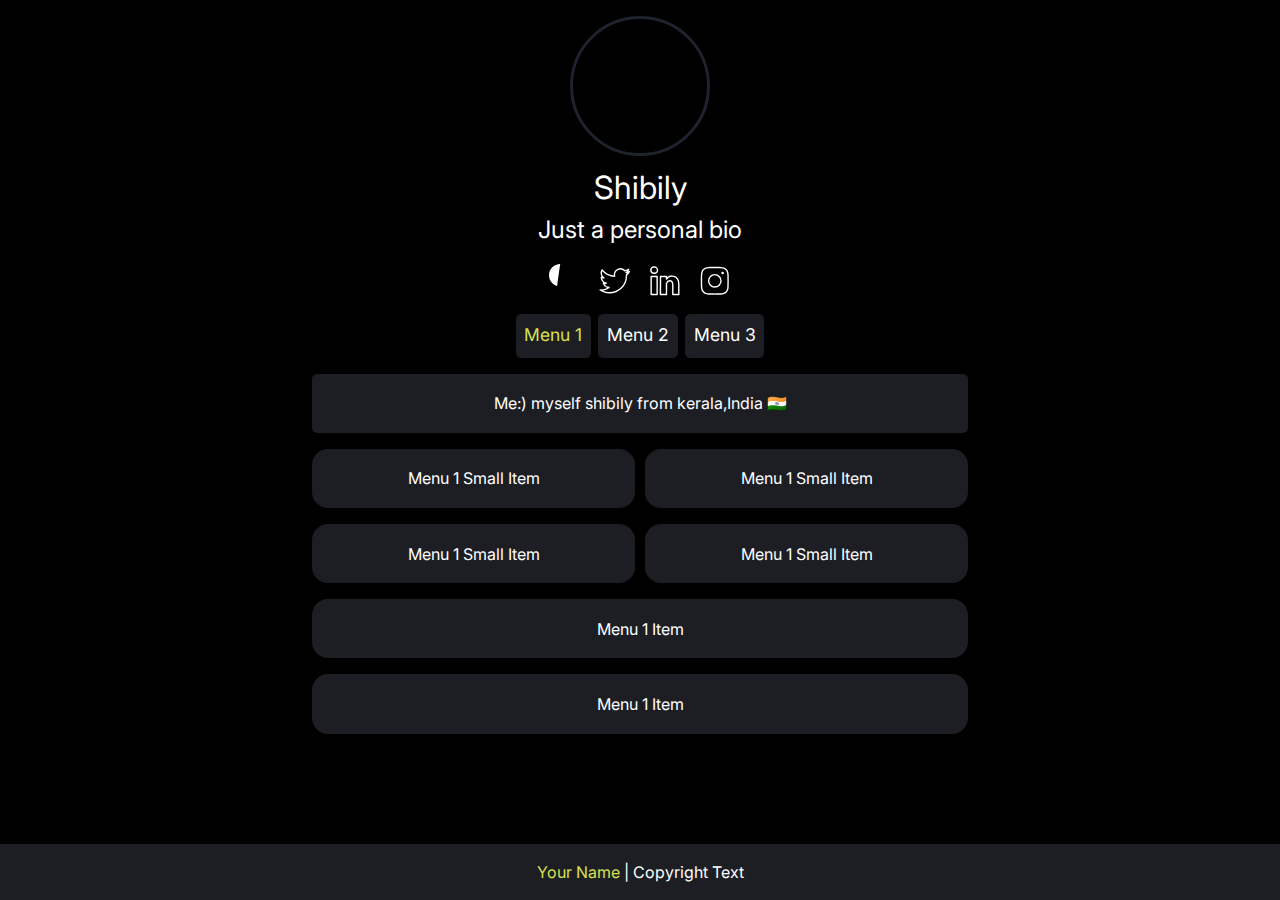
==== index.html @ 72486b12 "Update index.html" ====
<!DOCTYPE html>
<html lang="en">
  <head>
    <meta charset="UTF-8">
    <meta http-equiv="X-UA-Compatible" content="IE=edge">
    <meta name="viewport" content="width=device-width, initial-scale=1.0">
    <title>links-website</title>
    <meta name="description" content="List all your links on one website.">
    <meta property="og:title" content="links-website" />
    <meta property="og:description" content="List all your links on one website." />
    <meta property="og:image" content="img/logo.png" />
    <meta property="og:author" content="John Doe" />
    <link rel="stylesheet" href="https://fonts.googleapis.com/css2?family=Inter:wght@400&amp;display=swap">
    <link rel="stylesheet" href="css/reset.css">
    <link rel="stylesheet" href="css/style.css">
  </head>
  <body>
    <header>
    <!-- Logo, Title and Description Codes Start -->
      <div class="header_img flex_column_center">
        <img src="img/logo.png" alt="Logo" />
      </div>
      <div class="header_text flex_column_center">
        <h1>Shibily</h1>
        <h2>Just a personal bio</h2>
      </div>
    <!-- Logo, Title and Description Codes End -->  

    <!-- Social Media Icons Codes Start -->
      <div class="header_svg_list flex_row_center">

        <!-- Icon 1 Codes -->
        <div class="header_svg_item">
          <a href="https://gitHub.com/Hackermanker" target="_blank" rel="nofollow">
            <svg enable-background="new 0 0 24 24" viewBox="0 0 24 24">
              <path d="M8 0C3.58 0 0 3.58 0 8c0 3.54 2.29 6.53 5.47 7.59.4.07.55-.17.55-.38 0-19-01-82-.01-1.49-2.01.37-2.53-.49- 2.69-.94-.09-.23-.48-.94-.82-1.13-.28-15-.68-.52-.01-.53.63-.01 1.08.58 1.23.82.72 1.21 1.87.87 2.33.66.07.52.28-.87.51- 1.07-1.78-.2-3.64-.89-3.64-3.95 0-.87.31-1.59.82- 2.15-.08-.2-.36-1.02.08-2.12 0 0.67-.21 2.2.82.64-.18 1.32-.27 2-.27.68 0 1.36.09 2.27 1.53-1.04 2.2-.82 2.2-.82.44 1.1.16 1.92.08 2.12.51.56.82 1.27.82 2.15 0 3.07-1.87 3.75-3.65 3.95.29.25.54.73.54 1.48 0 1.07-.01 1.93-.01 2.2 0 .21.15.46.55.38A8.013 8.013 0 0 0 16 8c0-4.42- 3.58-8-8-82"></path>
            </svg>
          </a>
        </div>
        <!-- Icon 2 Codes -->
        <div class="header_svg_item">
          <a href="#link" target="_blank" rel="nofollow">
            <svg enable-background="new 0 0 24 24" viewBox="0 0 24 24">
              <path d="M8.1,21.034A12.717,12.717,0,0,1,1.23,19.019a.5.5,0,0,1,.329-.917,8.273,8.273,0,0,0,4.992-1,4.807,4.807,0,0,1-3.173-3.13.5.5,0,0,1,.348-.636A4.821,4.821,0,0,1,1.843,9.523a.548.548,0,0,1,.247-.458.506.506,0,0,1,.5-.034l.091.049A4.816,4.816,0,0,1,2.529,4a.507.507,0,0,1,.393-.247.5.5,0,0,1,.427.183,11.781,11.781,0,0,0,7.9,4.27c-.013-.144-.02-.289-.02-.435a4.81,4.81,0,0,1,8.116-3.493,8.157,8.157,0,0,0,2.32-.93.5.5,0,0,1,.73.583,4.781,4.781,0,0,1-.662,1.32c.191-.067.378-.143.563-.225a.5.5,0,0,1,.585.135.5.5,0,0,1,.034.6,9.2,9.2,0,0,1-2.057,2.2c0,.1,0,.208,0,.313A12.636,12.636,0,0,1,8.1,21.034ZM3.527,19.105a11.72,11.72,0,0,0,4.577.929A11.645,11.645,0,0,0,19.863,8.275c0-.179,0-.357-.012-.533a.5.5,0,0,1,.207-.43,8.181,8.181,0,0,0,.959-.81,9.068,9.068,0,0,1-.932.16.5.5,0,0,1-.316-.925,3.857,3.857,0,0,0,.977-.837,9.013,9.013,0,0,1-1.465.418.5.5,0,0,1-.461-.148,3.812,3.812,0,0,0-6.491,3.473.5.5,0,0,1-.1.434.489.489,0,0,1-.409.179A12.772,12.772,0,0,1,3.09,5.167,3.812,3.812,0,0,0,4.573,9.591a.5.5,0,0,1,.2.569.523.523,0,0,1-.491.347,4.772,4.772,0,0,1-1.36-.242A3.813,3.813,0,0,0,5.9,13.257a.5.5,0,0,1,.033.972,6.63,6.63,0,0,1-1.279.17,3.809,3.809,0,0,0,3.236,1.914.5.5,0,0,1,.3.894A9.081,9.081,0,0,1,3.527,19.105Z"></path>
            </svg>
          </a>
        </div>
        <!-- Icon 3 Codes -->
        <div class="header_svg_item">
          <a href="#link" target="_blank" rel="nofollow">
            <svg enable-background="new 0 0 24 24" viewBox="0 0 24 24">
              <path d="M4.425,1.671A2.738,2.738,0,0,0,1.5,4.4,2.71,2.71,0,0,0,4.369,7.128H4.4a2.734,2.734,0,1,0,.028-5.457ZM4.4,6.128H4.369a1.736,1.736,0,1,1,.056-3.457A1.737,1.737,0,1,1,4.4,6.128Z"></path>
              <path d="M6.541,8.431H2.253a.5.5,0,0,0-.5.5v12.9a.5.5,0,0,0,.5.5H6.541a.5.5,0,0,0,.5-.5V8.931A.5.5,0,0,0,6.541,8.431Zm-.5,12.9H2.753V9.431H6.041Z"></path>
              <path d="M17.064,8.128A4.691,4.691,0,0,0,13.7,9.362V8.931a.5.5,0,0,0-.5-.5H8.914a.5.5,0,0,0-.5.523c.053,1.183,0,12.756,0,12.873a.5.5,0,0,0,.5.5H13.2a.5.5,0,0,0,.5-.5v-7.2a2.749,2.749,0,0,1,.1-.86,1.869,1.869,0,0,1,1.737-1.254c.413,0,1.671,0,1.671,2.417v6.9a.5.5,0,0,0,.5.5H22a.5.5,0,0,0,.5-.5v-7.4C22.5,10.485,20.467,8.128,17.064,8.128Zm4.436,13.2H18.213v-6.4c0-2.973-1.673-3.417-2.671-3.417a2.83,2.83,0,0,0-2.664,1.878,3.253,3.253,0,0,0-.177,1.236v6.7H9.416c.009-2.058.04-9.654.009-11.9H12.7v1.328a.5.5,0,0,0,.92.272,3.769,3.769,0,0,1,3.443-1.9c2.819,0,4.436,1.934,4.436,5.305Z"></path>
            </svg>
          </a>
        </div>
        <!-- Icon 4 Codes -->
        <div class="header_svg_item">
          <a href="#link" target="_blank" rel="nofollow">
            <svg enable-background="new 0 0 24 24" viewBox="0 0 24 24">
              <path d="M21.938,7.71a7.329,7.329,0,0,0-.456-2.394,4.615,4.615,0,0,0-1.1-1.694,4.61,4.61,0,0,0-1.7-1.1,7.318,7.318,0,0,0-2.393-.456C15.185,2.012,14.817,2,12,2s-3.185.012-4.29.062a7.329,7.329,0,0,0-2.394.456,4.615,4.615,0,0,0-1.694,1.1,4.61,4.61,0,0,0-1.1,1.7A7.318,7.318,0,0,0,2.062,7.71C2.012,8.814,2,9.182,2,12s.012,3.186.062,4.29a7.329,7.329,0,0,0,.456,2.394,4.615,4.615,0,0,0,1.1,1.694,4.61,4.61,0,0,0,1.7,1.1,7.318,7.318,0,0,0,2.393.456c1.1.05,1.472.062,4.29.062s3.186-.012,4.29-.062a7.329,7.329,0,0,0,2.394-.456,4.9,4.9,0,0,0,2.8-2.8,7.318,7.318,0,0,0,.456-2.393c.05-1.1.062-1.472.062-4.29S21.988,8.814,21.938,7.71Zm-1,8.534a6.351,6.351,0,0,1-.388,2.077,3.9,3.9,0,0,1-2.228,2.229,6.363,6.363,0,0,1-2.078.388C15.159,20.988,14.8,21,12,21s-3.159-.012-4.244-.062a6.351,6.351,0,0,1-2.077-.388,3.627,3.627,0,0,1-1.35-.879,3.631,3.631,0,0,1-.879-1.349,6.363,6.363,0,0,1-.388-2.078C3.012,15.159,3,14.8,3,12s.012-3.159.062-4.244A6.351,6.351,0,0,1,3.45,5.679a3.627,3.627,0,0,1,.879-1.35A3.631,3.631,0,0,1,5.678,3.45a6.363,6.363,0,0,1,2.078-.388C8.842,3.012,9.205,3,12,3s3.158.012,4.244.062a6.351,6.351,0,0,1,2.077.388,3.627,3.627,0,0,1,1.35.879,3.631,3.631,0,0,1,.879,1.349,6.363,6.363,0,0,1,.388,2.078C20.988,8.841,21,9.2,21,12S20.988,15.159,20.938,16.244Z"></path>
              <path d="M17.581,5.467a.953.953,0,1,0,.952.952A.954.954,0,0,0,17.581,5.467Z"></path>
              <path d="M12,7.073A4.927,4.927,0,1,0,16.927,12,4.932,4.932,0,0,0,12,7.073Zm0,8.854A3.927,3.927,0,1,1,15.927,12,3.932,3.932,0,0,1,12,15.927Z"></path>
            </svg>
          </a>
        </div>
      </div>
    <!-- Social Media Icons Codes End -->

    <!-- Menu Codes Start -->
      <nav>
        <ul class="header_nav_menu_list flex_no_wrap_row_center">
          <li data-target="#main_section_container_1" id="header_nav_menu_item_1" class="header_nav_menu_item" href="">Menu 1</li>
          <li data-target="#main_section_container_2" id="header_nav_menu_item_2" class="header_nav_menu_item" href="">Menu 2</li>
          <li data-target="#main_section_container_3" id="header_nav_menu_item_3" class="header_nav_menu_item" href="">Menu 3</li>
        </ul>
      </nav>
    <!-- Menu Codes End -->
    </header>
    <main>
      <!-- Menu Container 1 Codes Start -->
      <section id="main_section_container_1" class="flex_column_center">
        <!-- Menu Text Item -->
        <div class="main_text_item">
          <p>Me:) myself shibily from kerala,India 🇮🇳</p>
        </div>
        <!-- Menu Small Item -->
        <div class="main_small_button_list">
          <a class="main_small_a_item" href="#link" target="_blank" rel="nofollow">
            <button class="main_small_button_item">Menu 1 Small Item</button>
          </a>
          <a class="main_small_a_item" href="#link" target="_blank" rel="nofollow">
            <button class="main_small_button_item">Menu 1 Small Item</button>
          </a>
        </div>
        <!-- Menu Small Item -->
        <div class="main_small_button_list">
          <a class="main_small_a_item" href="#link" target="_blank" rel="nofollow">
            <button class="main_small_button_item">Menu 1 Small Item</button>
          </a>
          <a class="main_small_a_item" href="#link" target="_blank" rel="nofollow">
            <button class="main_small_button_item">Menu 1 Small Item</button>
          </a>
        </div>
        <!-- Menu Item -->
        <a class="main_a_item" href="#link" target="_blank" rel="nofollow">
          <button class="main_button_item">Menu 1 Item</button>
        </a>
        <!-- Menu Item -->
        <a class="main_a_item" href="#link" target="_blank" rel="nofollow">
          <button class="main_button_item">Menu 1 Item</button>
        </a>
      </section>
      <!-- Menu Container 1 Codes End -->

      <!-- Menu Container 2 Codes Start -->
      <section id="main_section_container_2" class="flex_column_center">
        <!-- Menu Text Item -->
        <div class="main_text_item">
          <p>Menu 2 text Lorem ipsum dolor sit amet consectetur adipisicing elit. Animi molestiae nesciunt, exercitationem quaerat maxime non!</p>
        </div>
        <!-- Menu Small Item -->
        <div class="main_small_button_list">
          <a class="main_small_a_item" href="#link" target="_blank" rel="nofollow">
            <button class="main_small_button_item">Menu 2 Small Item</button>
          </a>
          <a class="main_small_a_item" href="#link" target="_blank" rel="nofollow">
            <button class="main_small_button_item">Menu 2 Small Item</button>
          </a>
        </div>
        <!-- Menu Small Item -->
        <div class="main_small_button_list">
          <a class="main_small_a_item" href="#link" target="_blank" rel="nofollow">
            <button class="main_small_button_item">Menu 2 Small Item</button>
          </a>
          <a class="main_small_a_item" href="#link" target="_blank" rel="nofollow">
            <button class="main_small_button_item">Menu 2 Small Item</button>
          </a>
        </div>
        <!-- Menu Item -->
        <a class="main_a_item" href="#link" target="_blank" rel="nofollow">
          <button class="main_button_item">Menu 2 Item</button>
        </a>
        <!-- Menu Item -->
        <a class="main_a_item" href="#link" target="_blank" rel="nofollow">
          <button class="main_button_item">Menu 2 Item</button>
        </a>
      </section>
      <!-- Menu Container 2 Codes End -->

      <!-- Menu Container 3 Codes Start -->
      <section id="main_section_container_3" class="flex_column_center">
        <!-- Menu Text Item -->
        <div class="main_text_item">
          <p>Menu 3 text Lorem ipsum dolor sit amet consectetur adipisicing elit. Animi molestiae nesciunt, exercitationem quaerat maxime non!</p>
        </div>
        <!-- Menu Small Item -->
        <div class="main_small_button_list">
          <a class="main_small_a_item" href="#link" target="_blank" rel="nofollow">
            <button class="main_small_button_item">Menu 3 Small Item</button>
          </a>
          <a class="main_small_a_item" href="#link" target="_blank" rel="nofollow">
            <button class="main_small_button_item">Menu 3 Small Item</button>
          </a>
        </div>
        <!-- Menu Small Item -->
        <div class="main_small_button_list">
          <a class="main_small_a_item" href="#link" target="_blank" rel="nofollow">
            <button class="main_small_button_item">Menu 3 Small Item</button>
          </a>
          <a class="main_small_a_item" href="#link" target="_blank" rel="nofollow">
            <button class="main_small_button_item">Menu 3 Small Item</button>
          </a>
        </div>
        <!-- Menu Item -->
        <a class="main_a_item" href="#link" target="_blank" rel="nofollow">
          <button class="main_button_item">Menu 3 Item</button>
        </a>
        <!-- Menu Item -->
        <a class="main_a_item" href="#link" target="_blank" rel="nofollow">
          <button class="main_button_item">Menu 3 Item</button>
        </a>
      </section>
      <!-- Menu Container 3 Codes End -->
    </main>
    <footer>
      <!-- Footer Codes Start -->
      <div class="footer_div_item flex_row_center">
        <a class="footer_a_item" href="#link">Your Name</a>&nbsp;| Copyright Text
      </div>
    </footer>
      <!-- Footer Codes End -->
    <script src="js/main.js"></script>
  </body>
</html>
---- css/style.css ----
/* From the :root element you can easily change the colors of the design, its size and so on. */
:root {

  /* You can change the font family in the whole design here. (You need to add the font family to the codes.) */
  --font_family: 'Inter', sans-serif;

  /* You can change the font size here, is proportional to all texts. */
  --font_size: 16px;

  /* You can change the background color by typing the color code. (If you do not enter a background-image image, the background-color will be active.) */
  --background_color: #000;
  --background_image: url("../img/wallpaper.png");

  /* You can change the frame thickness and color of the picture by typing the number of pixels and the color code. */
  --image_border_color: #1f232e;
  --image_border_px: 3px;

  /* You can change the width and size of the picture by typing the number of pixels. */
  --image_width: 140px;
  --image_height: 140px;

  /* You can change the colors of the title and description section by typing the color codes. */
  --title_color: #fff;
  --description_color: #fff;

  /* You can change the colors of social media icons by changing the color code. */
  --svg_color: #fff;

  /* You can change the background, text color and active color of the menu by changing the color codes. */
  --menu_background_color: #1d1e24;
  --menu_text_color: #fff;
  --menu_active_text_color: #d7e04f;

  /* You can change the button's background, text color and active color by changing the color codes. */
  --button_background_color: #1d1e24;
  --button_text_color: #fff;
  --button_text_hover_color: #d7e04f;

  /* You can change the background, text color and active color of the text field by changing the color codes. */
  --textarea_background_color: #1d1e24;
  --textarea_text_color: #fff;
  --textarea_link_text_color: #d7e04f;

  /* You can change the background, text color and active color of the footer area by changing the color codes. */
  --footer_background_color: #1d1e24;
  --footer_text_color: #fff;
  --footer_link_text_color: #d7e04f;
}

/* Basic Codes */

body {
  font: var(--font_size) var(--font_family);
  font-weight: 400;
  line-height: 1.5;
  background: var(--background_color) var(--background_image) no-repeat center;
  min-height: 100vh;
  display: flex;
  flex-direction: column;
  flex-wrap: wrap;
}

.flex_column_center {
  display: flex;
  flex-direction: column;
  flex-wrap: wrap;
  justify-content: center;
  align-items: center;
}

.flex_row_center {
  display: flex;
  flex-direction: row;
  flex-wrap: wrap;
  justify-content: center;
  align-items: center;
}

.flex_no_wrap_row_center {
  display: flex;
  flex-direction: row;
  flex-wrap: nowrap;
  justify-content: center;
  align-items: center;
}

/* Logo, Title and Description Codes */

.header_img {
  padding-top: 1em;
}

.header_img img {
  height: var(--image_height);
  width: var(--image_width);
  border: var(--image_border_px) solid var(--image_border_color);
  border-radius: 50%;
  margin-bottom: 0.5em;
}

.header_text h1 {
  color: var(--title_color);
  font-size: 2em;
}

.header_text h2 {
  color: var(--description_color);
  font-size: 1.5em;
}

/* Social Media Icons Codes */

.header_svg_list {
  padding-top: 1em;
}

.header_svg_item {
  width: 2.1em;
  height: 2.1em;
  cursor: pointer;
}

.header_svg_item + .header_svg_item {
  margin-left: 1em;
}

.header_svg_item svg {
  fill: var(--svg_color);
}

/* Menu Codes */

#header_nav_menu_item_1 {
  color: var(--menu_active_text_color);
}

#header_nav_menu_item_2,
#header_nav_menu_item_3 {
  color: var(--menu_text_color);
}


.header_nav_menu_list {
  padding-top: 1em;
  margin-left: 1em;
  margin-right: 1em;
}

.header_nav_menu_item {
  color: var(--menu_text_color);
  background-color: var(--menu_background_color);
  text-align: center;
  list-style-type: none;
  cursor: pointer;
  padding: 0.5em;
  border-radius: 0.3em;
  cursor: pointer;
  transition: 0.10s ease;
  font-size: 1.1em;
}

.header_nav_menu_item + .header_nav_menu_item {
  margin-left: 0.4em;
}

/* Menu Container Codes */

main {
  margin-bottom: auto;
}

#main_section_container_2, #main_section_container_3 {
 display: none;
}

.main_a_item {
  margin-top: 1em;
  text-decoration: none;
}

.main_text_item {
  display: flex;
  align-items: center;
  justify-content: center;
  color: var(--button_text_color);
  background-color: var(--button_background_color);
  width: 41em;
  margin-top: 1em;
  padding: 0.8em;
  border-radius: 0.3em;
  min-height: 3.7em;
  text-align: center;
}

.main_button_item {
  color: var(--button_text_color);
  background-color: var(--button_background_color);
  width: 41em;
  border-radius: 1em;
  min-height: 3.7em;
  text-align: center;
  cursor: pointer;
}

.main_small_button_list {
  display: flex;
  flex-direction: row;
}

.main_small_a_item {
  margin-top: 1em;
  text-decoration: none;
}

.main_small_a_item + .main_small_a_item {
  margin-left: 10px;
}

.main_small_button_item:hover,
.main_button_item:hover {
  color: var(--button_text_hover_color);
  transform: scale(1.02);
  transition: 0.10s ease;
}

.main_small_button_item {
  color: var(--button_text_color);
  background-color: var(--button_background_color);
  width: calc(41em / 2 - 5px);
  border-radius: 1em;
  min-height: 3.7em;
  text-align: center;
  cursor: pointer;
}

/* Footer Codes */

.footer_div_item {
  color: var(--footer_text_color);
  background: var(--footer_background_color);
  padding: 1em;
  margin-top: 1.5em;
}

.footer_a_item {
  color: var(--footer_link_text_color);
  text-decoration: none;
}

/* Responsive Codes */

@media (max-width: 768px) { 
  .main_text_item {
    width: 92vw;
  }

  .main_small_button_item {
    width: calc(92vw / 2 - 5px);;
  }

  .main_button_item {
    width: 92vw;
  }
}
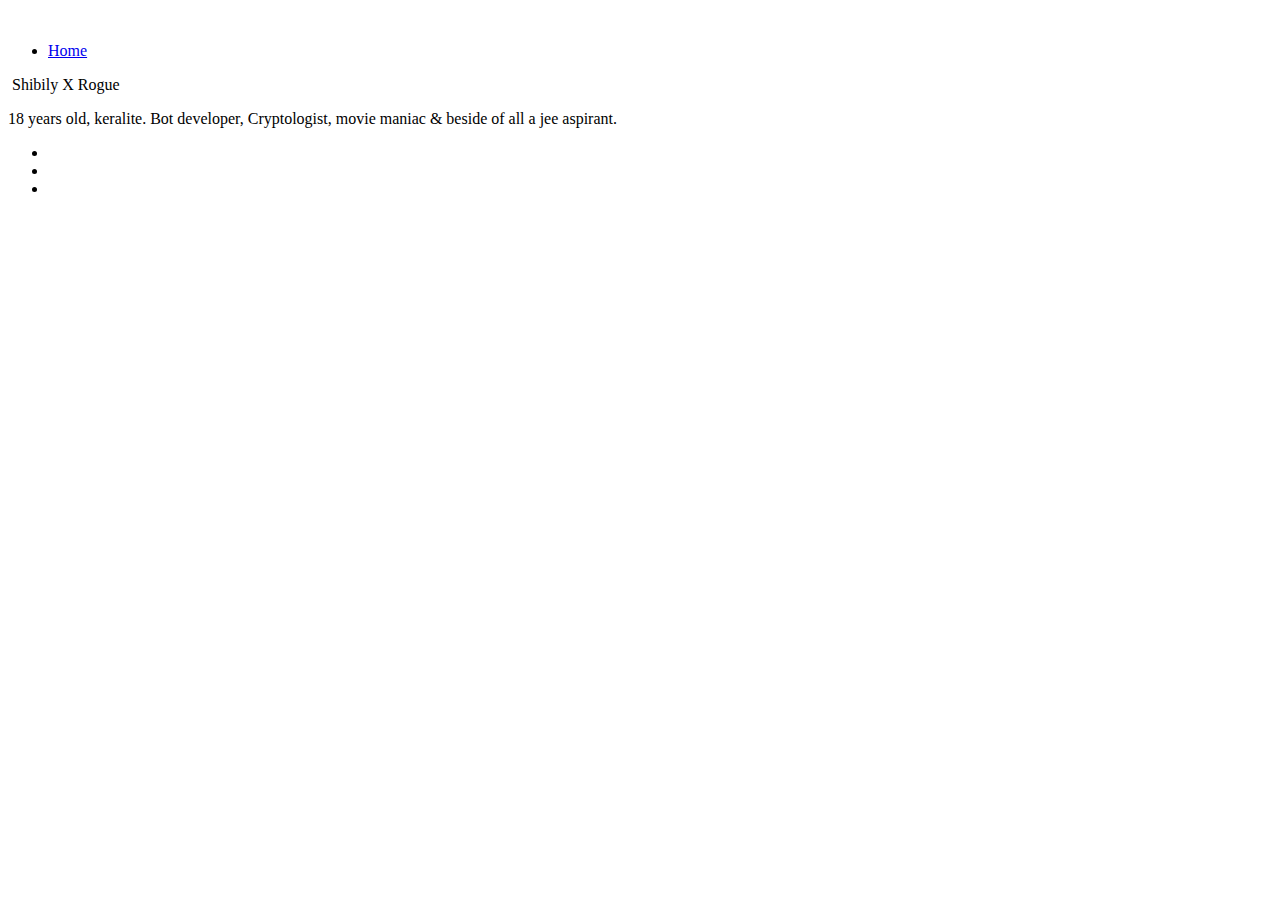
==== commit a1f4269a: "Create index.html" ====
--- a/index.html
+++ b/index.html
@@ -1,196 +1,51 @@
 <!DOCTYPE html>
 <html lang="en">
-  <head>
+<head>
+    <!-- Meta Tags -->
     <meta charset="UTF-8">
     <meta http-equiv="X-UA-Compatible" content="IE=edge">
     <meta name="viewport" content="width=device-width, initial-scale=1.0">
-    <title>links-website</title>
-    <meta name="description" content="List all your links on one website.">
-    <meta property="og:title" content="links-website" />
-    <meta property="og:description" content="List all your links on one website." />
-    <meta property="og:image" content="img/logo.png" />
-    <meta property="og:author" content="John Doe" />
-    <link rel="stylesheet" href="https://fonts.googleapis.com/css2?family=Inter:wght@400&amp;display=swap">
-    <link rel="stylesheet" href="css/reset.css">
-    <link rel="stylesheet" href="css/style.css">
-  </head>
-  <body>
+    <link rel="icon" href="assets/imgs/inaya_pfp.gif">
+    
+    <!-- Title -->
+    <title>🌴 ・ Inaya</title>
+
+    <!-- Css -->
+    <link rel="stylesheet" href="assets/css/style.css">
+
+    <!-- Javascript -->
+    
+    <!-- Fonts -->
+    <link rel="stylesheet" href="https://cdnjs.cloudflare.com/ajax/libs/font-awesome/5.15.2/css/all.min.css" integrity="sha512-HK5fgLBL+xu6dm/Ii3z4xhlSUyZgTT9tuc/hSrtw6uzJOvgRr2a9jyxxT1ely+B+xFAmJKVSTbpM/CuL7qxO8w==" crossorigin="anonymous">
+
+</head>
+<body>
+
     <header>
-    <!-- Logo, Title and Description Codes Start -->
-      <div class="header_img flex_column_center">
-        <img src="img/logo.png" alt="Logo" />
-      </div>
-      <div class="header_text flex_column_center">
-        <h1>Shibily</h1>
-        <h2>Just a personal bio</h2>
-      </div>
-    <!-- Logo, Title and Description Codes End -->  
+        <nav>
+            <div class="header_logo">
+                <img src="assets/imgs/inaya_pfp.gif" alt="" srcset="">
+            </div>
+            <div class="header_links">
+                <ul class="nav_links">
+                    <li class="nav_link"><a href="#">Home</a></li>
+                    <!-- <li class="nav_link"><a href="#">Shop</a></li> -->
+                    <!-- <li class="nav_link"><a href="#">Repos</a></li> -->
+                </ul>
+            </div>
+        </nav>
+    </header>
 
-    <!-- Social Media Icons Codes Start -->
-      <div class="header_svg_list flex_row_center">
+    <section class="main">
+        <img src="assets/imgs/kaneki_pfp.gif" alt="" srcset="">
+        <span>Shibily X Rogue</span>
+        <p>18 years old, keralite. Bot developer, Cryptologist, movie maniac & beside of all a jee aspirant.</p>
+        <ul>
+            <li><a target="_blank" href="https://discord.gg/JuEeGweHrb"><i class="fab fa-discord"></i></a></li>
+            <li><a target="_blank" href="https://github.com/KanekiWeb"><i class="fab fa-github"></i></a></li>
+            <li><a target="_blank" href="https://www.youtube.com/channel/UC-XII5SSqbMOF1UX3N0Gl8g"><i class="fab fa-youtube"></i></a></li>
+        </ul>
+    </section>
 
-        <!-- Icon 1 Codes -->
-        <div class="header_svg_item">
-          <a href="https://gitHub.com/Hackermanker" target="_blank" rel="nofollow">
-            <svg enable-background="new 0 0 24 24" viewBox="0 0 24 24">
-              <path d="M8 0C3.58 0 0 3.58 0 8c0 3.54 2.29 6.53 5.47 7.59.4.07.55-.17.55-.38 0-19-01-82-.01-1.49-2.01.37-2.53-.49- 2.69-.94-.09-.23-.48-.94-.82-1.13-.28-15-.68-.52-.01-.53.63-.01 1.08.58 1.23.82.72 1.21 1.87.87 2.33.66.07.52.28-.87.51- 1.07-1.78-.2-3.64-.89-3.64-3.95 0-.87.31-1.59.82- 2.15-.08-.2-.36-1.02.08-2.12 0 0.67-.21 2.2.82.64-.18 1.32-.27 2-.27.68 0 1.36.09 2.27 1.53-1.04 2.2-.82 2.2-.82.44 1.1.16 1.92.08 2.12.51.56.82 1.27.82 2.15 0 3.07-1.87 3.75-3.65 3.95.29.25.54.73.54 1.48 0 1.07-.01 1.93-.01 2.2 0 .21.15.46.55.38A8.013 8.013 0 0 0 16 8c0-4.42- 3.58-8-8-82"></path>
-            </svg>
-          </a>
-        </div>
-        <!-- Icon 2 Codes -->
-        <div class="header_svg_item">
-          <a href="#link" target="_blank" rel="nofollow">
-            <svg enable-background="new 0 0 24 24" viewBox="0 0 24 24">
-              <path d="M8.1,21.034A12.717,12.717,0,0,1,1.23,19.019a.5.5,0,0,1,.329-.917,8.273,8.273,0,0,0,4.992-1,4.807,4.807,0,0,1-3.173-3.13.5.5,0,0,1,.348-.636A4.821,4.821,0,0,1,1.843,9.523a.548.548,0,0,1,.247-.458.506.506,0,0,1,.5-.034l.091.049A4.816,4.816,0,0,1,2.529,4a.507.507,0,0,1,.393-.247.5.5,0,0,1,.427.183,11.781,11.781,0,0,0,7.9,4.27c-.013-.144-.02-.289-.02-.435a4.81,4.81,0,0,1,8.116-3.493,8.157,8.157,0,0,0,2.32-.93.5.5,0,0,1,.73.583,4.781,4.781,0,0,1-.662,1.32c.191-.067.378-.143.563-.225a.5.5,0,0,1,.585.135.5.5,0,0,1,.034.6,9.2,9.2,0,0,1-2.057,2.2c0,.1,0,.208,0,.313A12.636,12.636,0,0,1,8.1,21.034ZM3.527,19.105a11.72,11.72,0,0,0,4.577.929A11.645,11.645,0,0,0,19.863,8.275c0-.179,0-.357-.012-.533a.5.5,0,0,1,.207-.43,8.181,8.181,0,0,0,.959-.81,9.068,9.068,0,0,1-.932.16.5.5,0,0,1-.316-.925,3.857,3.857,0,0,0,.977-.837,9.013,9.013,0,0,1-1.465.418.5.5,0,0,1-.461-.148,3.812,3.812,0,0,0-6.491,3.473.5.5,0,0,1-.1.434.489.489,0,0,1-.409.179A12.772,12.772,0,0,1,3.09,5.167,3.812,3.812,0,0,0,4.573,9.591a.5.5,0,0,1,.2.569.523.523,0,0,1-.491.347,4.772,4.772,0,0,1-1.36-.242A3.813,3.813,0,0,0,5.9,13.257a.5.5,0,0,1,.033.972,6.63,6.63,0,0,1-1.279.17,3.809,3.809,0,0,0,3.236,1.914.5.5,0,0,1,.3.894A9.081,9.081,0,0,1,3.527,19.105Z"></path>
-            </svg>
-          </a>
-        </div>
-        <!-- Icon 3 Codes -->
-        <div class="header_svg_item">
-          <a href="#link" target="_blank" rel="nofollow">
-            <svg enable-background="new 0 0 24 24" viewBox="0 0 24 24">
-              <path d="M4.425,1.671A2.738,2.738,0,0,0,1.5,4.4,2.71,2.71,0,0,0,4.369,7.128H4.4a2.734,2.734,0,1,0,.028-5.457ZM4.4,6.128H4.369a1.736,1.736,0,1,1,.056-3.457A1.737,1.737,0,1,1,4.4,6.128Z"></path>
-              <path d="M6.541,8.431H2.253a.5.5,0,0,0-.5.5v12.9a.5.5,0,0,0,.5.5H6.541a.5.5,0,0,0,.5-.5V8.931A.5.5,0,0,0,6.541,8.431Zm-.5,12.9H2.753V9.431H6.041Z"></path>
-              <path d="M17.064,8.128A4.691,4.691,0,0,0,13.7,9.362V8.931a.5.5,0,0,0-.5-.5H8.914a.5.5,0,0,0-.5.523c.053,1.183,0,12.756,0,12.873a.5.5,0,0,0,.5.5H13.2a.5.5,0,0,0,.5-.5v-7.2a2.749,2.749,0,0,1,.1-.86,1.869,1.869,0,0,1,1.737-1.254c.413,0,1.671,0,1.671,2.417v6.9a.5.5,0,0,0,.5.5H22a.5.5,0,0,0,.5-.5v-7.4C22.5,10.485,20.467,8.128,17.064,8.128Zm4.436,13.2H18.213v-6.4c0-2.973-1.673-3.417-2.671-3.417a2.83,2.83,0,0,0-2.664,1.878,3.253,3.253,0,0,0-.177,1.236v6.7H9.416c.009-2.058.04-9.654.009-11.9H12.7v1.328a.5.5,0,0,0,.92.272,3.769,3.769,0,0,1,3.443-1.9c2.819,0,4.436,1.934,4.436,5.305Z"></path>
-            </svg>
-          </a>
-        </div>
-        <!-- Icon 4 Codes -->
-        <div class="header_svg_item">
-          <a href="#link" target="_blank" rel="nofollow">
-            <svg enable-background="new 0 0 24 24" viewBox="0 0 24 24">
-              <path d="M21.938,7.71a7.329,7.329,0,0,0-.456-2.394,4.615,4.615,0,0,0-1.1-1.694,4.61,4.61,0,0,0-1.7-1.1,7.318,7.318,0,0,0-2.393-.456C15.185,2.012,14.817,2,12,2s-3.185.012-4.29.062a7.329,7.329,0,0,0-2.394.456,4.615,4.615,0,0,0-1.694,1.1,4.61,4.61,0,0,0-1.1,1.7A7.318,7.318,0,0,0,2.062,7.71C2.012,8.814,2,9.182,2,12s.012,3.186.062,4.29a7.329,7.329,0,0,0,.456,2.394,4.615,4.615,0,0,0,1.1,1.694,4.61,4.61,0,0,0,1.7,1.1,7.318,7.318,0,0,0,2.393.456c1.1.05,1.472.062,4.29.062s3.186-.012,4.29-.062a7.329,7.329,0,0,0,2.394-.456,4.9,4.9,0,0,0,2.8-2.8,7.318,7.318,0,0,0,.456-2.393c.05-1.1.062-1.472.062-4.29S21.988,8.814,21.938,7.71Zm-1,8.534a6.351,6.351,0,0,1-.388,2.077,3.9,3.9,0,0,1-2.228,2.229,6.363,6.363,0,0,1-2.078.388C15.159,20.988,14.8,21,12,21s-3.159-.012-4.244-.062a6.351,6.351,0,0,1-2.077-.388,3.627,3.627,0,0,1-1.35-.879,3.631,3.631,0,0,1-.879-1.349,6.363,6.363,0,0,1-.388-2.078C3.012,15.159,3,14.8,3,12s.012-3.159.062-4.244A6.351,6.351,0,0,1,3.45,5.679a3.627,3.627,0,0,1,.879-1.35A3.631,3.631,0,0,1,5.678,3.45a6.363,6.363,0,0,1,2.078-.388C8.842,3.012,9.205,3,12,3s3.158.012,4.244.062a6.351,6.351,0,0,1,2.077.388,3.627,3.627,0,0,1,1.35.879,3.631,3.631,0,0,1,.879,1.349,6.363,6.363,0,0,1,.388,2.078C20.988,8.841,21,9.2,21,12S20.988,15.159,20.938,16.244Z"></path>
-              <path d="M17.581,5.467a.953.953,0,1,0,.952.952A.954.954,0,0,0,17.581,5.467Z"></path>
-              <path d="M12,7.073A4.927,4.927,0,1,0,16.927,12,4.932,4.932,0,0,0,12,7.073Zm0,8.854A3.927,3.927,0,1,1,15.927,12,3.932,3.932,0,0,1,12,15.927Z"></path>
-            </svg>
-          </a>
-        </div>
-      </div>
-    <!-- Social Media Icons Codes End -->
-
-    <!-- Menu Codes Start -->
-      <nav>
-        <ul class="header_nav_menu_list flex_no_wrap_row_center">
-          <li data-target="#main_section_container_1" id="header_nav_menu_item_1" class="header_nav_menu_item" href="">Menu 1</li>
-          <li data-target="#main_section_container_2" id="header_nav_menu_item_2" class="header_nav_menu_item" href="">Menu 2</li>
-          <li data-target="#main_section_container_3" id="header_nav_menu_item_3" class="header_nav_menu_item" href="">Menu 3</li>
-        </ul>
-      </nav>
-    <!-- Menu Codes End -->
-    </header>
-    <main>
-      <!-- Menu Container 1 Codes Start -->
-      <section id="main_section_container_1" class="flex_column_center">
-        <!-- Menu Text Item -->
-        <div class="main_text_item">
-          <p>Me:) myself shibily from kerala,India 🇮🇳</p>
-        </div>
-        <!-- Menu Small Item -->
-        <div class="main_small_button_list">
-          <a class="main_small_a_item" href="#link" target="_blank" rel="nofollow">
-            <button class="main_small_button_item">Menu 1 Small Item</button>
-          </a>
-          <a class="main_small_a_item" href="#link" target="_blank" rel="nofollow">
-            <button class="main_small_button_item">Menu 1 Small Item</button>
-          </a>
-        </div>
-        <!-- Menu Small Item -->
-        <div class="main_small_button_list">
-          <a class="main_small_a_item" href="#link" target="_blank" rel="nofollow">
-            <button class="main_small_button_item">Menu 1 Small Item</button>
-          </a>
-          <a class="main_small_a_item" href="#link" target="_blank" rel="nofollow">
-            <button class="main_small_button_item">Menu 1 Small Item</button>
-          </a>
-        </div>
-        <!-- Menu Item -->
-        <a class="main_a_item" href="#link" target="_blank" rel="nofollow">
-          <button class="main_button_item">Menu 1 Item</button>
-        </a>
-        <!-- Menu Item -->
-        <a class="main_a_item" href="#link" target="_blank" rel="nofollow">
-          <button class="main_button_item">Menu 1 Item</button>
-        </a>
-      </section>
-      <!-- Menu Container 1 Codes End -->
-
-      <!-- Menu Container 2 Codes Start -->
-      <section id="main_section_container_2" class="flex_column_center">
-        <!-- Menu Text Item -->
-        <div class="main_text_item">
-          <p>Menu 2 text Lorem ipsum dolor sit amet consectetur adipisicing elit. Animi molestiae nesciunt, exercitationem quaerat maxime non!</p>
-        </div>
-        <!-- Menu Small Item -->
-        <div class="main_small_button_list">
-          <a class="main_small_a_item" href="#link" target="_blank" rel="nofollow">
-            <button class="main_small_button_item">Menu 2 Small Item</button>
-          </a>
-          <a class="main_small_a_item" href="#link" target="_blank" rel="nofollow">
-            <button class="main_small_button_item">Menu 2 Small Item</button>
-          </a>
-        </div>
-        <!-- Menu Small Item -->
-        <div class="main_small_button_list">
-          <a class="main_small_a_item" href="#link" target="_blank" rel="nofollow">
-            <button class="main_small_button_item">Menu 2 Small Item</button>
-          </a>
-          <a class="main_small_a_item" href="#link" target="_blank" rel="nofollow">
-            <button class="main_small_button_item">Menu 2 Small Item</button>
-          </a>
-        </div>
-        <!-- Menu Item -->
-        <a class="main_a_item" href="#link" target="_blank" rel="nofollow">
-          <button class="main_button_item">Menu 2 Item</button>
-        </a>
-        <!-- Menu Item -->
-        <a class="main_a_item" href="#link" target="_blank" rel="nofollow">
-          <button class="main_button_item">Menu 2 Item</button>
-        </a>
-      </section>
-      <!-- Menu Container 2 Codes End -->
-
-      <!-- Menu Container 3 Codes Start -->
-      <section id="main_section_container_3" class="flex_column_center">
-        <!-- Menu Text Item -->
-        <div class="main_text_item">
-          <p>Menu 3 text Lorem ipsum dolor sit amet consectetur adipisicing elit. Animi molestiae nesciunt, exercitationem quaerat maxime non!</p>
-        </div>
-        <!-- Menu Small Item -->
-        <div class="main_small_button_list">
-          <a class="main_small_a_item" href="#link" target="_blank" rel="nofollow">
-            <button class="main_small_button_item">Menu 3 Small Item</button>
-          </a>
-          <a class="main_small_a_item" href="#link" target="_blank" rel="nofollow">
-            <button class="main_small_button_item">Menu 3 Small Item</button>
-          </a>
-        </div>
-        <!-- Menu Small Item -->
-        <div class="main_small_button_list">
-          <a class="main_small_a_item" href="#link" target="_blank" rel="nofollow">
-            <button class="main_small_button_item">Menu 3 Small Item</button>
-          </a>
-          <a class="main_small_a_item" href="#link" target="_blank" rel="nofollow">
-            <button class="main_small_button_item">Menu 3 Small Item</button>
-          </a>
-        </div>
-        <!-- Menu Item -->
-        <a class="main_a_item" href="#link" target="_blank" rel="nofollow">
-          <button class="main_button_item">Menu 3 Item</button>
-        </a>
-        <!-- Menu Item -->
-        <a class="main_a_item" href="#link" target="_blank" rel="nofollow">
-          <button class="main_button_item">Menu 3 Item</button>
-        </a>
-      </section>
-      <!-- Menu Container 3 Codes End -->
-    </main>
-    <footer>
-      <!-- Footer Codes Start -->
-      <div class="footer_div_item flex_row_center">
-        <a class="footer_a_item" href="#link">Your Name</a>&nbsp;| Copyright Text
-      </div>
-    </footer>
-      <!-- Footer Codes End -->
-    <script src="js/main.js"></script>
-  </body>
+</body>
 </html>
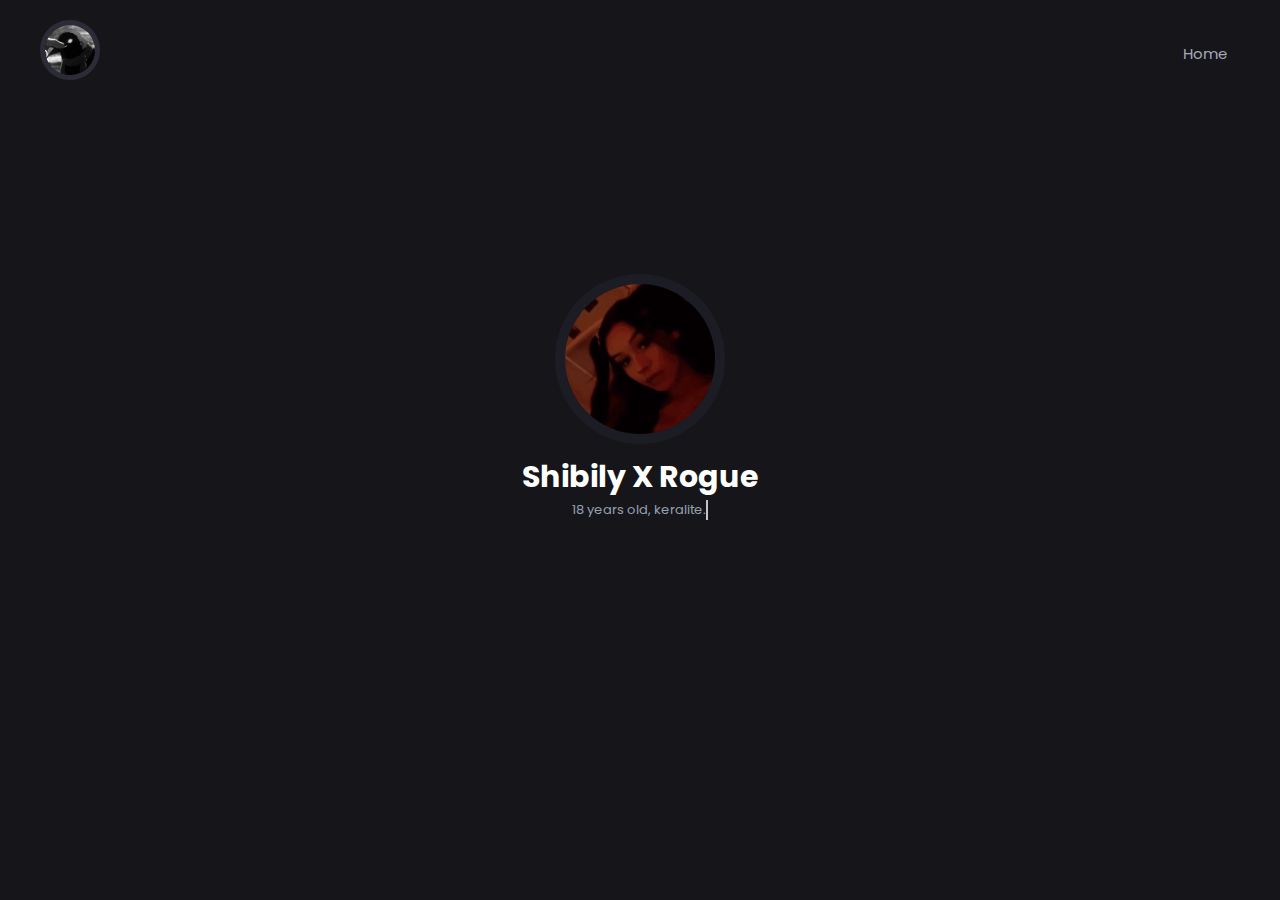
==== commit baa49966: "Update index.html" ====
--- a/index.html
+++ b/index.html
@@ -8,7 +8,7 @@
     <link rel="icon" href="assets/imgs/inaya_pfp.gif">
     
     <!-- Title -->
-    <title>🌴 ・ Inaya</title>
+    <title>Shibily</title>
 
     <!-- Css -->
     <link rel="stylesheet" href="assets/css/style.css">
@@ -39,11 +39,12 @@
     <section class="main">
         <img src="assets/imgs/kaneki_pfp.gif" alt="" srcset="">
         <span>Shibily X Rogue</span>
-        <p>18 years old, keralite. Bot developer, Cryptologist, movie maniac & beside of all a jee aspirant.</p>
+        <p>18 years old, keralite.</p>
         <ul>
-            <li><a target="_blank" href="https://discord.gg/JuEeGweHrb"><i class="fab fa-discord"></i></a></li>
-            <li><a target="_blank" href="https://github.com/KanekiWeb"><i class="fab fa-github"></i></a></li>
+            <li><a target="_blank" href="https://instagram.com/shibi_l___"><i class="fab fa-instagram"></i></a></li>
+            <li><a target="_blank" href="https://github.com/Hackermanker"><i class="fab fa-github"></i></a></li>
             <li><a target="_blank" href="https://www.youtube.com/channel/UC-XII5SSqbMOF1UX3N0Gl8g"><i class="fab fa-youtube"></i></a></li>
+            <li><a target="_blank" href="https://telegram.me/Oriksonic"><i class="fab fa-telegram"></i></a></li>
         </ul>
     </section>
 
--- a/assets/css/style.css
+++ b/assets/css/style.css
@@ -0,0 +1,180 @@
+@import url('https://fonts.googleapis.com/css2?family=Poppins&display=swap');
+@import url('https://fonts.googleapis.com/css2?family=Roboto&display=swap');
+@import url('https://fonts.googleapis.com/css2?family=Montserrat:wght@300&display=swap');
+*, *::before, *::after {
+    padding: 0;
+    margin: 0;
+    scroll-behavior: smooth;
+}
+
+body {
+    background-color: #16161a;
+    color: #fff;
+    font-family: "Poppins", sans-serif;
+}
+
+/* Nav Bar */
+
+header nav {
+    display: flex;
+    flex-direction: row;
+    align-items: center;
+    justify-content: space-between;
+    padding: 20px 40px;
+    animation: fadeInDown .8s;
+}
+
+header nav .header_links ul {
+    display: flex;
+    flex-wrap: wrap;
+    flex-direction: row;
+}
+
+header nav .header_links ul li, section.main ul li {
+    list-style-type: none;
+}
+
+header nav .header_links ul li a {
+    outline: none;
+    text-decoration: none;
+    color: #a6a8b8;
+    padding: 5px 12px;
+    transition: 0.3s all;
+    font-size: 15px;
+}
+
+header nav .header_links ul li a:hover {
+    color: white;
+}
+
+header nav .header_logo img {
+    width: 50px;
+    height: 50px;
+    border-radius: 100%;
+    object-fit: cover;
+    border: 5px solid #3b3d4e93;
+    cursor: pointer;
+}
+
+/* Responsive nav bar */
+
+@media only screen and (max-width: 630px) {
+    header nav {
+        display: flex;
+        flex-direction: column;
+    }
+    header nav .header_logo {
+        margin-bottom: 20px;
+    }
+}
+
+@media only screen and (max-width: 320px) {
+    header nav .header_links ul {
+        display: flex;
+        justify-content: center;
+        text-align: center;
+        align-items: center;
+        flex-direction: row;
+        flex-wrap: wrap;
+    }
+}
+
+/* Main */
+
+section.main {
+    display: flex;
+    flex-direction: column;
+    align-items: center;
+    justify-content: center;
+    text-align: center;
+    min-height: 70vh;
+    animation: fadeInUp .8s;
+}
+
+section.main img {
+    width: 150px;
+    height: 150px;
+    border-radius: 100%;
+    object-fit: cover;
+    border: 10px solid #21222b93;
+    cursor: pointer;
+    margin-bottom: 10px;
+}
+
+section.main span {
+    color: #fffffe;
+    font-size: 30px;
+    font-weight: bold;
+}
+
+section.main p {
+    position: relative;
+    top: 50%;
+    border-right: 2px solid rgba(255, 255, 255, .75);
+    white-space: nowrap;
+    overflow: hidden;
+    color: #94a1b2;
+    font-size: 13px;
+    animation: typewriter 4s steps(44) 1s 1 normal both, blinkTextCursor 530ms steps(44) infinite normal;
+}
+
+section.main ul {
+    display: flex;
+    flex-direction: row;
+    align-items: center;
+    justify-content: center;
+    text-align: center;
+}
+
+section.main ul li a {
+    color: #a6a8b8;
+    display: flex;
+    text-decoration: none;
+    margin: 20px 5px;
+    font-size: 25px;
+    padding: 5px;
+    transition: 0.2s all;
+}
+
+section.main ul li a:hover {
+    transition: 0.2s all;
+    color: #fff;
+}
+
+@keyframes typewriter {
+    from {
+        width: 0;
+    }
+    to {
+        width: 20.5em;
+    }
+}
+
+@keyframes blinkTextCursor {
+    from {
+        border-right-color: rgba(255, 255, 255, .75);
+    }
+    to {
+        border-right-color: transparent;
+    }
+}
+
+@keyframes fadeInUp {
+    from {
+        transform: translate3d(0, 150px, 0)
+    }
+    to {
+        transform: translate3d(0, 0, 0);
+        opacity: 1
+    }
+}
+
+@keyframes fadeInDown {
+    from {
+        transform: translate3d(0, -150px, 0)
+    }
+    to {
+        transform: translate3d(0, 0, 0);
+        opacity: 1
+    }
+}
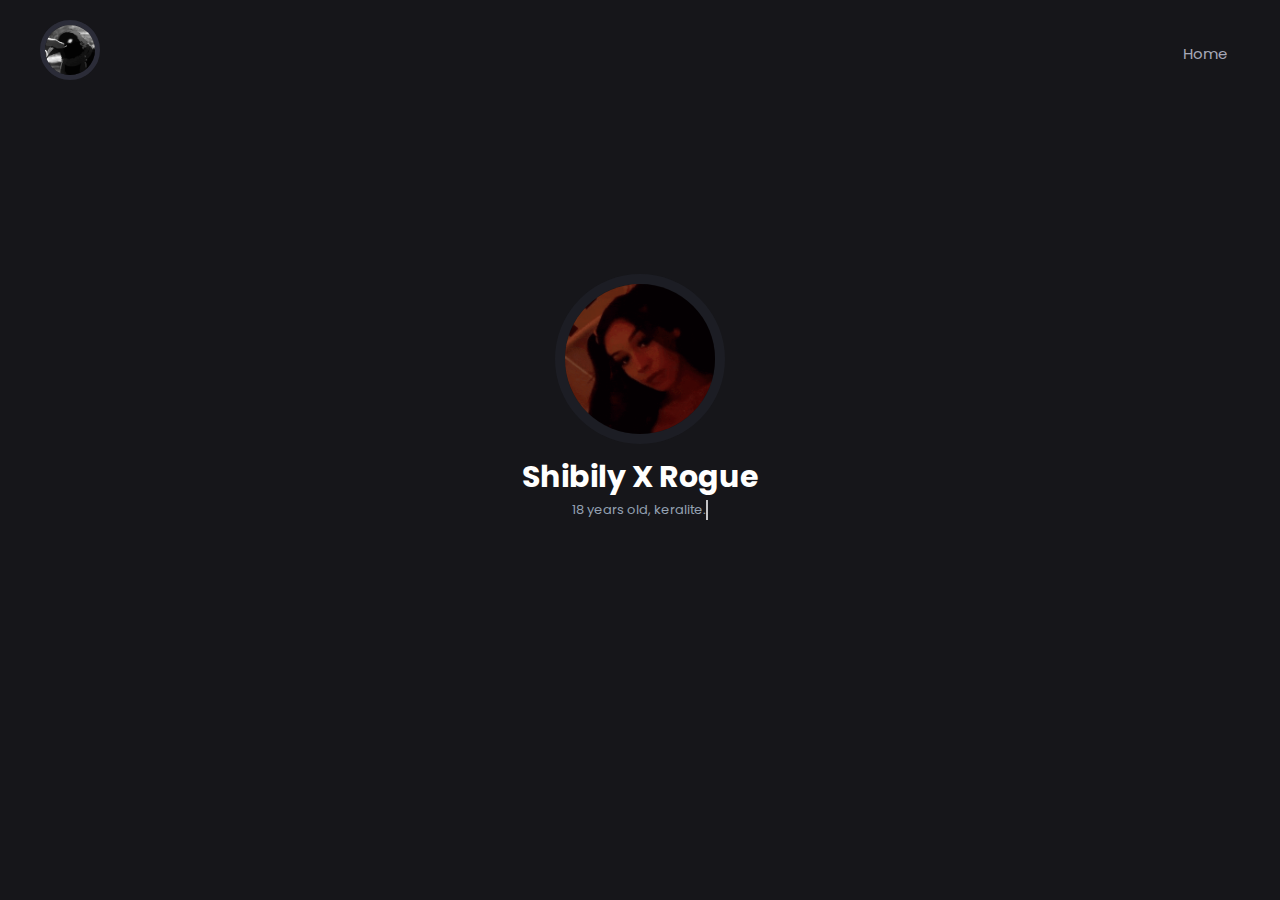
==== commit 68e7bc97: "Update index.html" ====
--- a/index.html
+++ b/index.html
@@ -41,10 +41,10 @@
         <span>Shibily X Rogue</span>
         <p>18 years old, keralite.</p>
         <ul>
-            <li><a target="_blank" href="https://instagram.com/shibi_l___"><i class="fab fa-instagram"></i></a></li>
+            <li><a target="_blank" href="https://telegram.me/Oriksonic"><i class="fab fa-telegram"></i></a></li>
             <li><a target="_blank" href="https://github.com/Hackermanker"><i class="fab fa-github"></i></a></li>
-            <li><a target="_blank" href="https://www.youtube.com/channel/UC-XII5SSqbMOF1UX3N0Gl8g"><i class="fab fa-youtube"></i></a></li>
-            <li><a target="_blank" href="https://telegram.me/Oriksonic"><i class="fab fa-telegram"></i></a></li>
+            <li><a target="_blank" href="https://www.youtube.com/channel/@astrabots"><i class="fab fa-youtube"></i></a></li>
+            <li><a target="_blank" href="https://instagram.con/shibi_l____"><i class="fab fa-instagram"></i></a></li>
         </ul>
     </section>
 
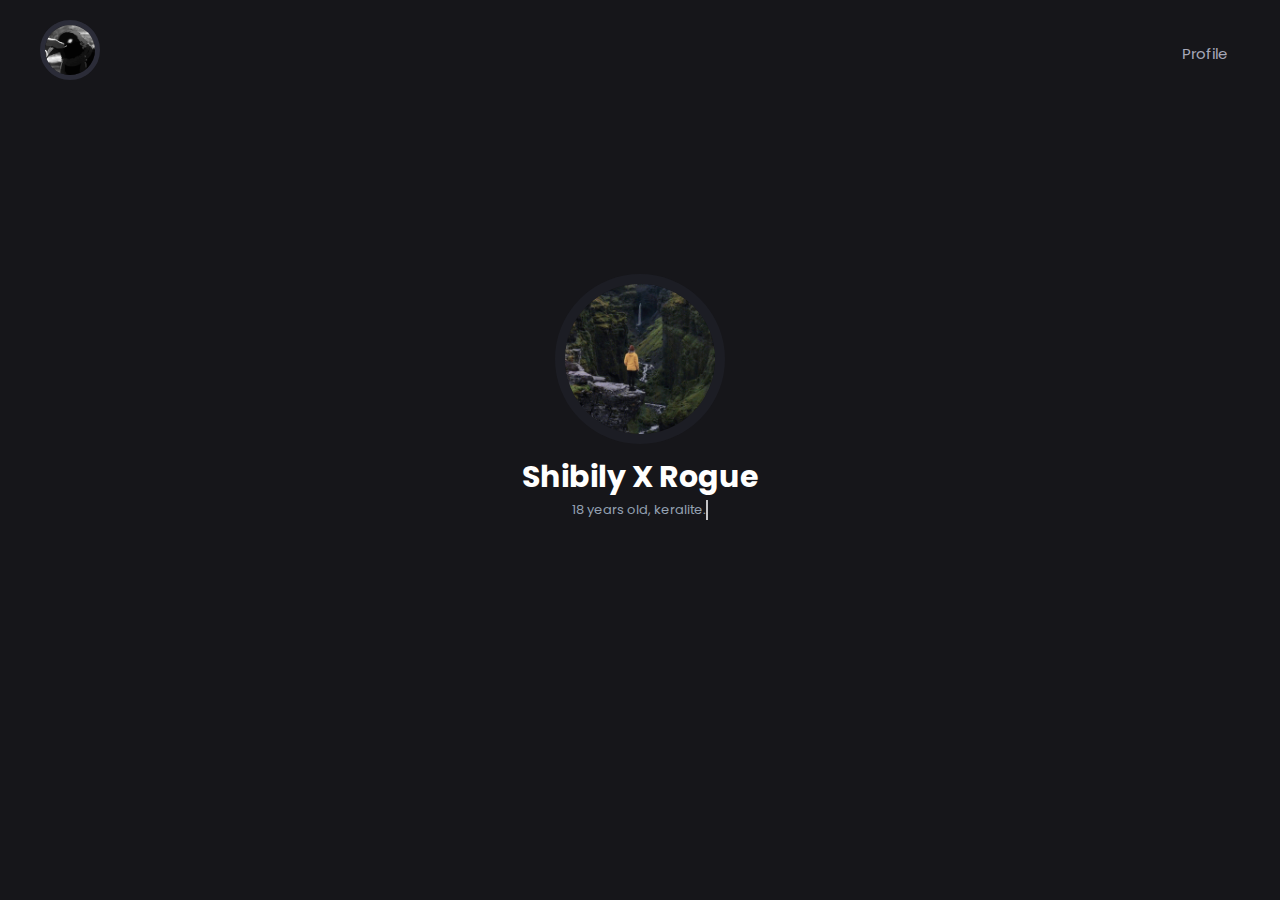
==== commit 7f5caaa3: "Update index.html" ====
--- a/index.html
+++ b/index.html
@@ -28,7 +28,7 @@
             </div>
             <div class="header_links">
                 <ul class="nav_links">
-                    <li class="nav_link"><a href="#">Home</a></li>
+                    <li class="nav_link"><a href="#">Profile</a></li>
                     <!-- <li class="nav_link"><a href="#">Shop</a></li> -->
                     <!-- <li class="nav_link"><a href="#">Repos</a></li> -->
                 </ul>
@@ -44,7 +44,7 @@
             <li><a target="_blank" href="https://telegram.me/Oriksonic"><i class="fab fa-telegram"></i></a></li>
             <li><a target="_blank" href="https://github.com/Hackermanker"><i class="fab fa-github"></i></a></li>
             <li><a target="_blank" href="https://www.youtube.com/channel/@astrabots"><i class="fab fa-youtube"></i></a></li>
-            <li><a target="_blank" href="https://instagram.con/shibi_l____"><i class="fab fa-instagram"></i></a></li>
+            <li><a target="_blank" href="https://instagram.com/shibi_l____"><i class="fab fa-instagram"></i></a></li>
         </ul>
     </section>
 
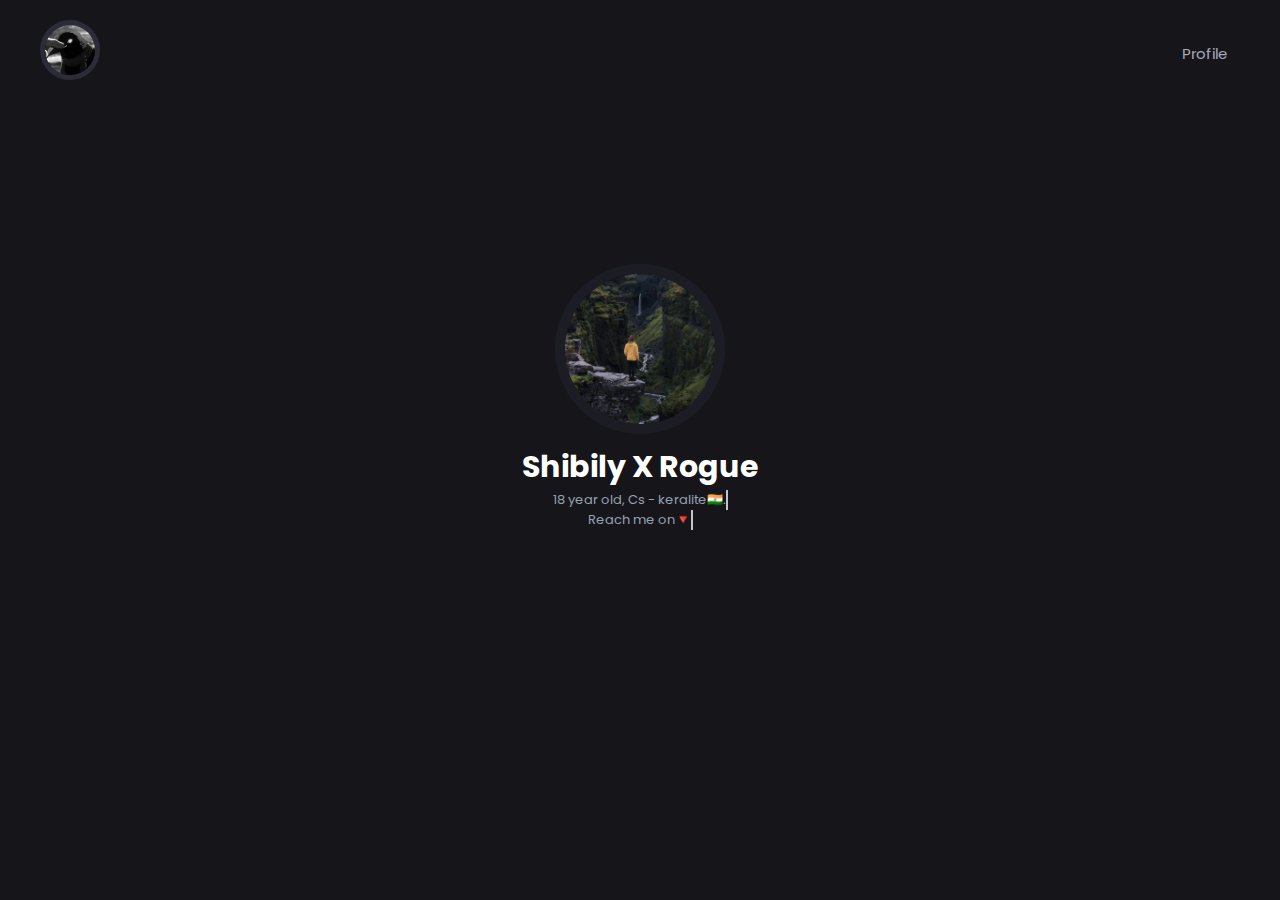
==== commit e3202a38: "Update index.html" ====
--- a/index.html
+++ b/index.html
@@ -39,7 +39,8 @@
     <section class="main">
         <img src="assets/imgs/kaneki_pfp.gif" alt="" srcset="">
         <span>Shibily X Rogue</span>
-        <p>18 years old, keralite.</p>
+        <p>18 year old, Cs - keralite🇮🇳.</p>
+        <p>Reach me on🔻</p>
         <ul>
             <li><a target="_blank" href="https://telegram.me/Oriksonic"><i class="fab fa-telegram"></i></a></li>
             <li><a target="_blank" href="https://github.com/Hackermanker"><i class="fab fa-github"></i></a></li>
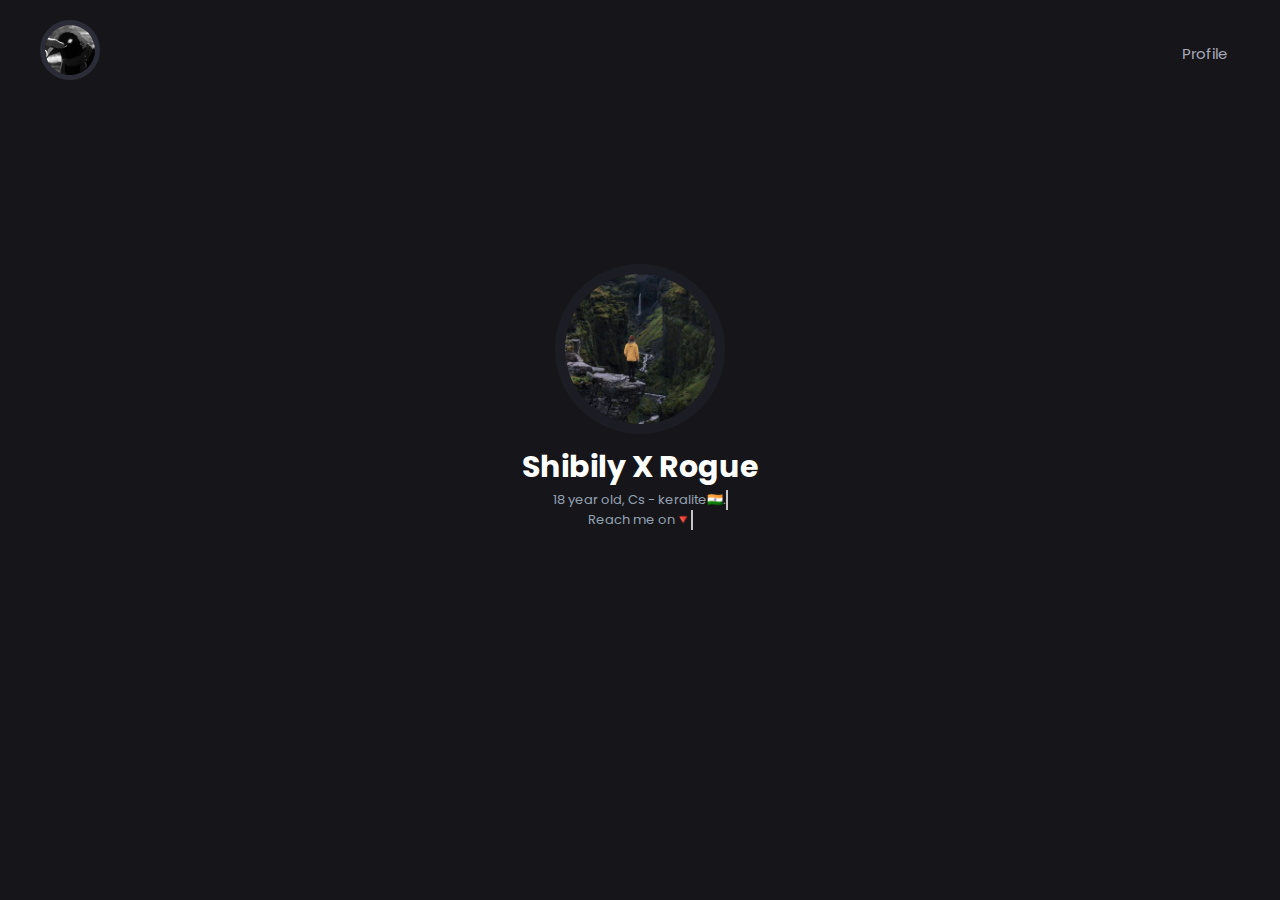
==== commit 71aa9c0b: "Update index.html" ====
--- a/index.html
+++ b/index.html
@@ -44,7 +44,7 @@
         <ul>
             <li><a target="_blank" href="https://telegram.me/Oriksonic"><i class="fab fa-telegram"></i></a></li>
             <li><a target="_blank" href="https://github.com/Hackermanker"><i class="fab fa-github"></i></a></li>
-            <li><a target="_blank" href="https://www.youtube.com/channel/@astrabots"><i class="fab fa-youtube"></i></a></li>
+            <li><a target="_blank" href="https://www.youtube.com/@astrabots"><i class="fab fa-youtube"></i></a></li>
             <li><a target="_blank" href="https://instagram.com/shibi_l____"><i class="fab fa-instagram"></i></a></li>
         </ul>
     </section>
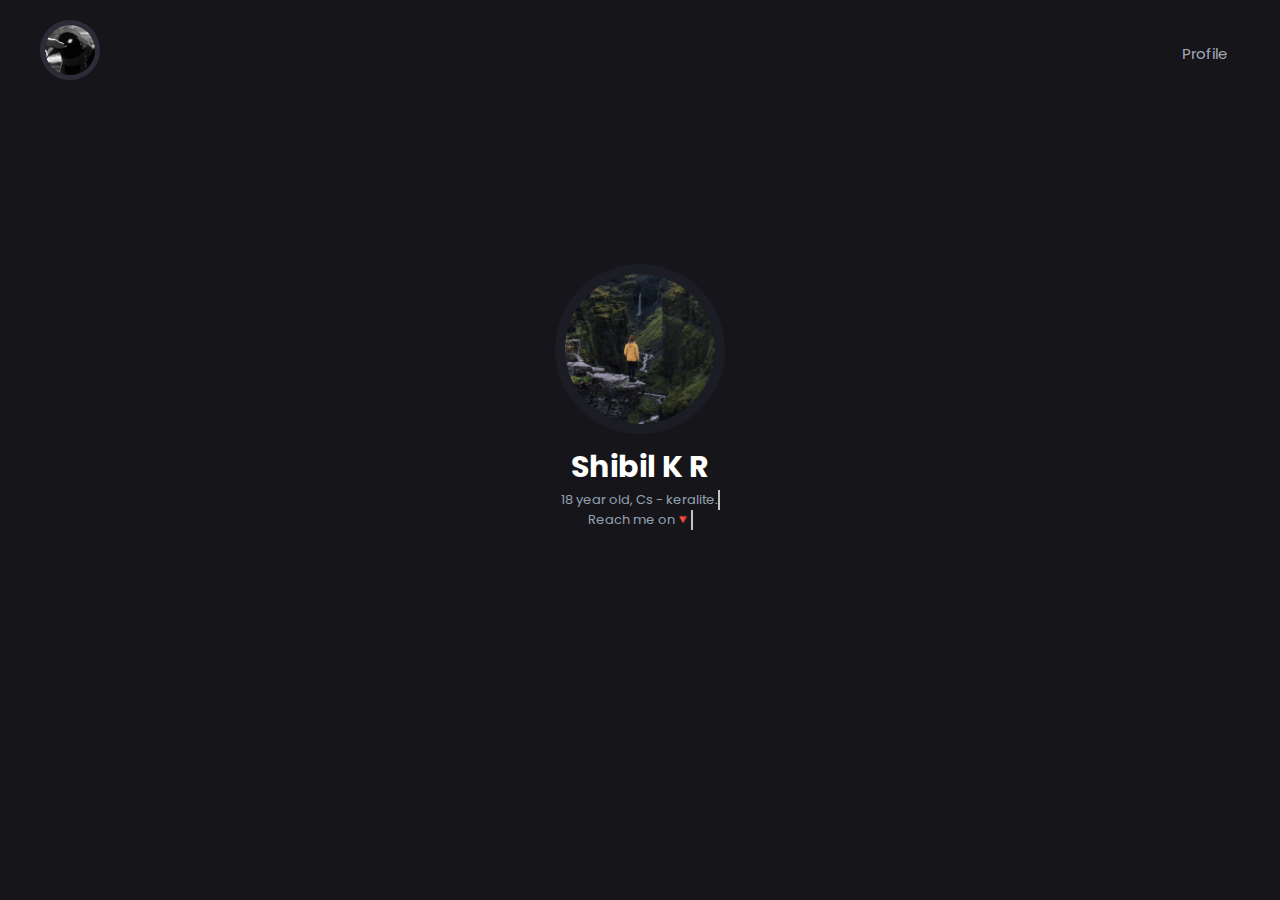
==== commit 47550fc7: "Update index.html" ====
--- a/index.html
+++ b/index.html
@@ -38,13 +38,13 @@
 
     <section class="main">
         <img src="assets/imgs/kaneki_pfp.gif" alt="" srcset="">
-        <span>Shibily X Rogue</span>
-        <p>18 year old, Cs - keralite🇮🇳.</p>
+        <span>Shibil K R</span>
+        <p>18 year old, Cs - keralite.</p>
         <p>Reach me on🔻</p>
         <ul>
             <li><a target="_blank" href="https://telegram.me/Oriksonic"><i class="fab fa-telegram"></i></a></li>
             <li><a target="_blank" href="https://github.com/Hackermanker"><i class="fab fa-github"></i></a></li>
-            <li><a target="_blank" href="https://www.youtube.com/@astrabots"><i class="fab fa-youtube"></i></a></li>
+            <li><a target="_blank" href="https://www.youtube.com/@shibilkr"><i class="fab fa-youtube"></i></a></li>
             <li><a target="_blank" href="https://instagram.com/shibi_l____"><i class="fab fa-instagram"></i></a></li>
         </ul>
     </section>
